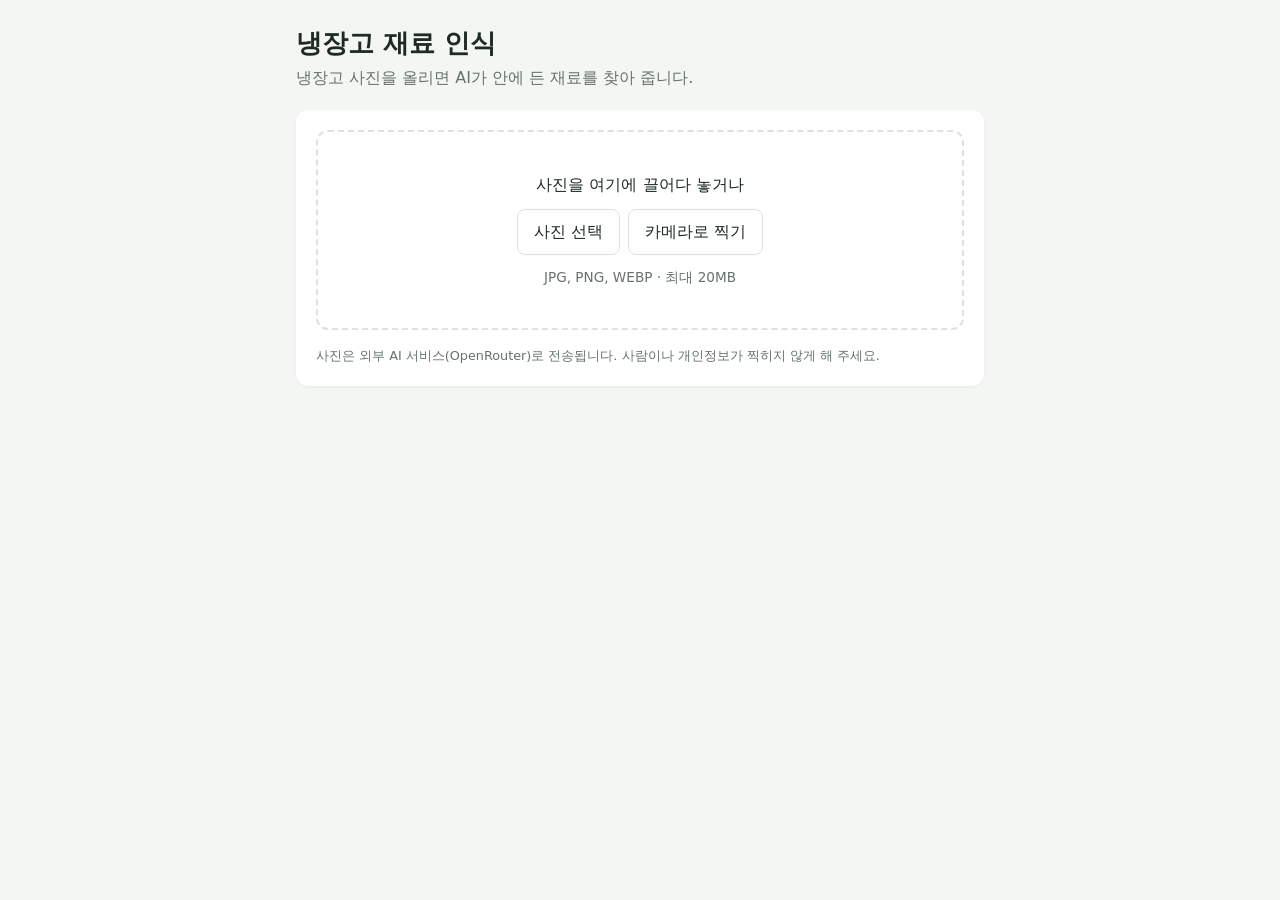
==== static/index.html @ 23ab40fd "1단계: 냉장고 사진 재료 인식 웹 앱 구현 - app.py: Flask 서버, POST /api/ingredients (진행 상황을 NDJSON으로 전달, 이미지 해시 캐시) -" ====
<!DOCTYPE html>
<!-- Created: 2026-09-29 11:59 -->
<html lang="ko">
<head>
  <meta charset="UTF-8">
  <meta name="viewport" content="width=device-width, initial-scale=1">
  <title>냉장고 재료 인식</title>
  <link rel="stylesheet" href="style.css">
</head>
<body>
  <main class="container">
    <header>
      <h1>냉장고 재료 인식</h1>
      <p class="subtitle">냉장고 사진을 올리면 AI가 안에 든 재료를 찾아 줍니다.</p>
    </header>

    <!-- 1. 사진 올리기 -->
    <section class="card" id="upload-section">
      <div class="dropzone" id="dropzone">
        <img id="preview" alt="올린 냉장고 사진 미리보기" hidden>
        <div id="dropzone-empty">
          <p class="dropzone-title">사진을 여기에 끌어다 놓거나</p>
          <div class="button-row">
            <button type="button" class="btn" id="pick-button">사진 선택</button>
            <button type="button" class="btn" id="camera-button">카메라로 찍기</button>
          </div>
          <p class="hint">JPG, PNG, WEBP · 최대 20MB</p>
        </div>
      </div>
      <input type="file" id="file-input" accept="image/jpeg,image/png,image/webp" hidden>
      <input type="file" id="camera-input" accept="image/*" capture="environment" hidden>

      <div class="button-row" id="photo-actions" hidden>
        <button type="button" class="btn primary" id="recognize-button">재료 인식하기</button>
        <button type="button" class="btn" id="change-button">다른 사진</button>
      </div>

      <p class="privacy">사진은 외부 AI 서비스(OpenRouter)로 전송됩니다. 사람이나 개인정보가 찍히지 않게 해 주세요.</p>
    </section>

    <!-- 2. 진행 상태 -->
    <section class="card status" id="progress" hidden>
      <div class="spinner" aria-hidden="true"></div>
      <p id="progress-text" role="status">재료를 인식하는 중…</p>
      <button type="button" class="btn" id="cancel-button">취소</button>
    </section>

    <p class="card error" id="error" role="alert" hidden></p>

    <!-- 3. 인식 결과 편집 -->
    <section class="card" id="result-section" hidden>
      <div class="result-header">
        <h2>찾은 재료 <span class="count" id="ingredient-count"></span></h2>
        <span class="meta" id="result-meta"></span>
      </div>
      <p class="notes" id="notes" hidden></p>
      <p class="empty" id="empty-message" hidden>재료를 찾지 못했습니다. 더 밝게 찍거나 직접 추가해 주세요.</p>
      <div id="groups"></div>

      <form class="add-form" id="add-form">
        <input type="text" id="add-name" placeholder="재료 이름 (예: 고추장)" maxlength="30" required>
        <input type="text" id="add-quantity" placeholder="양 (선택)" maxlength="30">
        <select id="add-category" aria-label="분류"></select>
        <button type="submit" class="btn">추가</button>
      </form>

      <button type="button" class="btn primary wide" id="next-button">이 재료로 레시피 만들기</button>
      <pre class="handoff" id="handoff" hidden></pre>
    </section>
  </main>

  <template id="ingredient-template">
    <li class="ingredient">
      <div class="name-cell">
        <input type="text" class="name" maxlength="30" aria-label="재료 이름">
        <span class="name-en"></span>
      </div>
      <input type="text" class="quantity" maxlength="30" placeholder="양" aria-label="양">
      <span class="badge"></span>
      <button type="button" class="delete" aria-label="삭제">×</button>
    </li>
  </template>

  <script src="app.js"></script>
</body>
</html>
---- static/style.css ----
/* Created: 2026-09-29 11:59 */
:root {
  --bg: #f4f6f3;
  --card: #ffffff;
  --text: #1f2a24;
  --muted: #66736b;
  --line: #dde3dc;
  --primary: #2f7d4f;
  --primary-dark: #256640;
  --danger: #c0392b;
  --warn-bg: #fff4d6;
  --warn-text: #8a5a00;
  --radius: 12px;
}

* { box-sizing: border-box; }
/* display: flex 등이 hidden 속성을 덮어쓰지 않게 */
[hidden] { display: none !important; }

body {
  margin: 0;
  background: var(--bg);
  color: var(--text);
  font-family: "Malgun Gothic", "Apple SD Gothic Neo", system-ui, sans-serif;
  line-height: 1.5;
}

.container {
  max-width: 720px;
  margin: 0 auto;
  padding: 24px 16px 48px;
}

h1 { margin: 0; font-size: 1.6rem; }
h2 { margin: 0; font-size: 1.2rem; }
.subtitle { margin: 4px 0 20px; color: var(--muted); }

.card {
  background: var(--card);
  border-radius: var(--radius);
  padding: 20px;
  margin-bottom: 16px;
  box-shadow: 0 1px 3px rgba(0, 0, 0, 0.06);
}

.btn {
  border: 1px solid var(--line);
  background: #fff;
  color: var(--text);
  padding: 10px 16px;
  border-radius: 8px;
  font: inherit;
  cursor: pointer;
}
.btn:hover { background: #f0f3ef; }
.btn.primary { background: var(--primary); border-color: var(--primary); color: #fff; font-weight: bold; }
.btn.primary:hover { background: var(--primary-dark); }
.btn:disabled { opacity: 0.5; cursor: default; }
.btn.wide { width: 100%; margin-top: 16px; padding: 14px; }

.button-row { display: flex; gap: 8px; flex-wrap: wrap; justify-content: center; }
#photo-actions { margin-top: 16px; }

.dropzone {
  border: 2px dashed var(--line);
  border-radius: var(--radius);
  min-height: 200px;
  display: flex;
  align-items: center;
  justify-content: center;
  text-align: center;
  padding: 16px;
  transition: border-color 0.2s, background 0.2s;
}
.dropzone.dragover { border-color: var(--primary); background: #eef7f1; }
.dropzone-title { margin: 0 0 12px; }
.hint { margin: 12px 0 0; color: var(--muted); font-size: 0.85rem; }
#preview { max-width: 100%; max-height: 360px; border-radius: 8px; }

.privacy { margin: 16px 0 0; font-size: 0.8rem; color: var(--muted); }

.status { display: flex; align-items: center; gap: 12px; }
.status p { margin: 0; flex: 1; }
.spinner {
  width: 24px; height: 24px; flex: none;
  border: 3px solid var(--line);
  border-top-color: var(--primary);
  border-radius: 50%;
  animation: spin 0.9s linear infinite;
}
@keyframes spin { to { transform: rotate(360deg); } }

.error { color: var(--danger); border-left: 4px solid var(--danger); }

.result-header { display: flex; justify-content: space-between; align-items: baseline; gap: 8px; flex-wrap: wrap; }
.count { color: var(--primary); }
.meta { color: var(--muted); font-size: 0.8rem; }
.notes { background: #f0f3ef; padding: 8px 12px; border-radius: 8px; font-size: 0.9rem; }
.empty { color: var(--muted); text-align: center; padding: 16px 0; }

.group h3 { font-size: 0.95rem; color: var(--muted); margin: 16px 0 6px; }
.group ul { list-style: none; margin: 0; padding: 0; }

.ingredient {
  display: flex;
  align-items: center;
  gap: 6px;
  padding: 6px 0;
  border-bottom: 1px solid var(--line);
}
.ingredient input {
  font: inherit;
  border: 1px solid transparent;
  border-radius: 6px;
  padding: 4px 6px;
  min-width: 0;
  background: transparent;
}
.ingredient input:hover, .ingredient input:focus { border-color: var(--line); background: #fff; }
.ingredient .name-cell { flex: 2; min-width: 0; display: flex; flex-direction: column; }
.ingredient .name { font-weight: bold; }
.ingredient .name-en { font-size: 0.75rem; color: var(--warn-text); padding: 0 6px; }
.ingredient .quantity { flex: 1; color: var(--muted); }

.badge { font-size: 0.72rem; padding: 2px 8px; border-radius: 999px; white-space: nowrap; }
.badge.low { background: var(--warn-bg); color: var(--warn-text); }
.badge.user { background: #e6f0ff; color: #2456a6; }

.delete {
  border: none; background: none; cursor: pointer;
  font-size: 1.3rem; line-height: 1; color: var(--muted); padding: 4px 8px;
}
.delete:hover { color: var(--danger); }

.add-form { display: flex; gap: 6px; margin-top: 16px; flex-wrap: wrap; }
.add-form input, .add-form select {
  font: inherit; padding: 8px; border: 1px solid var(--line); border-radius: 8px; min-width: 0;
}
.add-form #add-name { flex: 2 1 140px; }
.add-form #add-quantity { flex: 1 1 80px; }
.add-form select { flex: 1 1 100px; }

.handoff {
  background: #1f2a24; color: #d9f2e3;
  padding: 12px; border-radius: 8px;
  font-size: 0.8rem; overflow-x: auto; white-space: pre-wrap;
}

@media (max-width: 480px) {
  .container { padding: 16px 12px 40px; }
  .card { padding: 16px; }
  .ingredient .quantity { flex: 0 0 72px; }
}
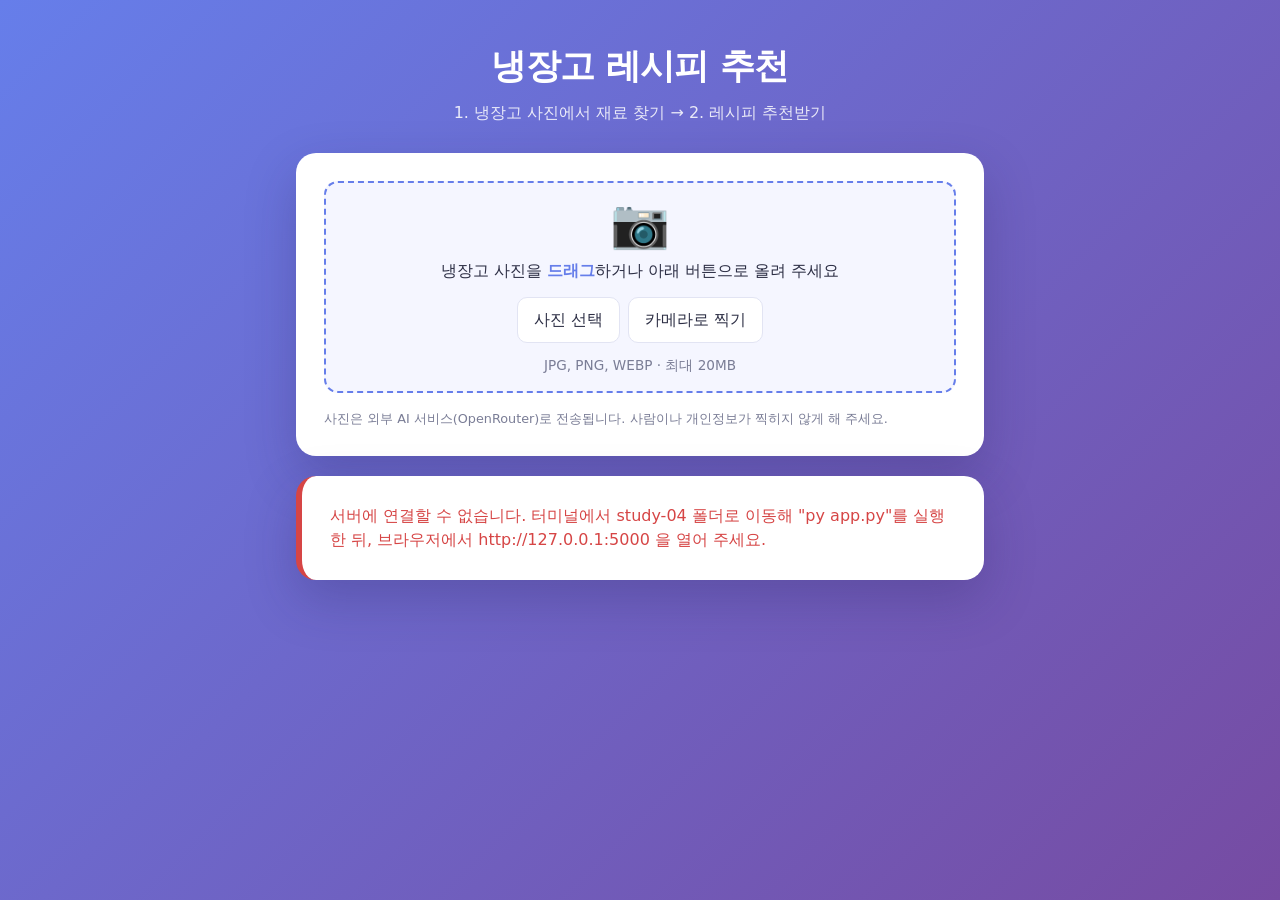
==== commit ff46ff91: "2단계: 레시피 추천 구현 - POST /api/recipes: NDJSON 스트리밍, 조건 필터와 모자란 수 재요청, 모델 전환, 30분 캐시 - recipes.py/ingred" ====
--- a/static/index.html
+++ b/static/index.html
@@ -4,14 +4,14 @@
 <head>
   <meta charset="UTF-8">
   <meta name="viewport" content="width=device-width, initial-scale=1">
-  <title>냉장고 재료 인식</title>
+  <title>냉장고 레시피 추천</title>
   <link rel="stylesheet" href="style.css">
 </head>
 <body>
   <main class="container">
     <header>
-      <h1>냉장고 재료 인식</h1>
-      <p class="subtitle">냉장고 사진을 올리면 AI가 안에 든 재료를 찾아 줍니다.</p>
+      <h1>냉장고 레시피 추천</h1>
+      <p class="subtitle">1. 냉장고 사진에서 재료 찾기 → 2. 레시피 추천받기</p>
     </header>
 
     <!-- 1. 사진 올리기 -->
@@ -19,7 +19,8 @@
       <div class="dropzone" id="dropzone">
         <img id="preview" alt="올린 냉장고 사진 미리보기" hidden>
         <div id="dropzone-empty">
-          <p class="dropzone-title">사진을 여기에 끌어다 놓거나</p>
+          <div class="dropzone-icon" aria-hidden="true">📷</div>
+          <p class="dropzone-title">냉장고 사진을 <strong>드래그</strong>하거나 아래 버튼으로 올려 주세요</p>
           <div class="button-row">
             <button type="button" class="btn" id="pick-button">사진 선택</button>
             <button type="button" class="btn" id="camera-button">카메라로 찍기</button>
@@ -65,7 +66,6 @@
       </form>
 
       <button type="button" class="btn primary wide" id="next-button">이 재료로 레시피 만들기</button>
-      <pre class="handoff" id="handoff" hidden></pre>
     </section>
   </main>
 
@@ -81,6 +81,7 @@
     </li>
   </template>
 
+  <script src="common.js"></script>
   <script src="app.js"></script>
 </body>
 </html>
--- a/static/style.css
+++ b/static/style.css
@@ -1,25 +1,33 @@
 /* Created: 2026-09-29 11:59 */
 :root {
-  --bg: #f4f6f3;
+  /* 파랑 → 보라 그라데이션 배경 위에 흰 카드 */
+  --bg-start: #667eea;
+  --bg-end: #764ba2;
   --card: #ffffff;
-  --text: #1f2a24;
-  --muted: #66736b;
-  --line: #dde3dc;
-  --primary: #2f7d4f;
-  --primary-dark: #256640;
-  --danger: #c0392b;
+  --text: #2d2f45;
+  --muted: #7a7d96;
+  --line: #e2e4f3;
+  --primary: #667eea;
+  --primary-dark: #5566d6;
+  --primary-soft: #f5f6ff;   /* 업로드 영역, 메모 바탕 */
+  --danger: #d64545;
   --warn-bg: #fff4d6;
   --warn-text: #8a5a00;
-  --radius: 12px;
+  --radius: 20px;
 }
 
 * { box-sizing: border-box; }
 /* display: flex 등이 hidden 속성을 덮어쓰지 않게 */
 [hidden] { display: none !important; }
 
+/* 배경은 html에 칠해 페이지가 길어져도 끝까지 그라데이션이 이어지게 */
+html {
+  min-height: 100%;
+  background: linear-gradient(135deg, var(--bg-start) 0%, var(--bg-end) 100%);
+}
+
 body {
   margin: 0;
-  background: var(--bg);
   color: var(--text);
   font-family: "Malgun Gothic", "Apple SD Gothic Neo", system-ui, sans-serif;
   line-height: 1.5;
@@ -28,19 +36,21 @@
 .container {
   max-width: 720px;
   margin: 0 auto;
-  padding: 24px 16px 48px;
-}
-
-h1 { margin: 0; font-size: 1.6rem; }
+  padding: 40px 16px 48px;
+}
+
+header { text-align: center; color: #fff; margin-bottom: 28px; }
+
+h1 { margin: 0; font-size: 2.2rem; font-weight: 800; letter-spacing: -0.02em; }
 h2 { margin: 0; font-size: 1.2rem; }
-.subtitle { margin: 4px 0 20px; color: var(--muted); }
+.subtitle { margin: 8px 0 0; color: rgba(255, 255, 255, 0.85); }
 
 .card {
   background: var(--card);
   border-radius: var(--radius);
-  padding: 20px;
-  margin-bottom: 16px;
-  box-shadow: 0 1px 3px rgba(0, 0, 0, 0.06);
+  padding: 28px;
+  margin-bottom: 20px;
+  box-shadow: 0 20px 50px rgba(40, 30, 90, 0.25);
 }
 
 .btn {
@@ -48,13 +58,17 @@
   background: #fff;
   color: var(--text);
   padding: 10px 16px;
-  border-radius: 8px;
+  border-radius: 10px;
   font: inherit;
   cursor: pointer;
-}
-.btn:hover { background: #f0f3ef; }
-.btn.primary { background: var(--primary); border-color: var(--primary); color: #fff; font-weight: bold; }
-.btn.primary:hover { background: var(--primary-dark); }
+  transition: background 0.2s, box-shadow 0.2s;
+}
+.btn:hover { background: var(--primary-soft); }
+.btn.primary {
+  background: linear-gradient(135deg, var(--bg-start), var(--bg-end));
+  border-color: transparent; color: #fff; font-weight: bold;
+}
+.btn.primary:hover { background: linear-gradient(135deg, var(--primary-dark), #683f94); box-shadow: 0 6px 16px rgba(102, 126, 234, 0.4); }
 .btn:disabled { opacity: 0.5; cursor: default; }
 .btn.wide { width: 100%; margin-top: 16px; padding: 14px; }
 
@@ -62,9 +76,10 @@
 #photo-actions { margin-top: 16px; }
 
 .dropzone {
-  border: 2px dashed var(--line);
-  border-radius: var(--radius);
-  min-height: 200px;
+  border: 2px dashed var(--primary);
+  border-radius: 14px;
+  background: var(--primary-soft);
+  min-height: 210px;
   display: flex;
   align-items: center;
   justify-content: center;
@@ -72,8 +87,10 @@
   padding: 16px;
   transition: border-color 0.2s, background 0.2s;
 }
-.dropzone.dragover { border-color: var(--primary); background: #eef7f1; }
-.dropzone-title { margin: 0 0 12px; }
+.dropzone.dragover { border-color: var(--bg-end); background: #ebeeff; }
+.dropzone-icon { font-size: 3rem; line-height: 1; margin-bottom: 12px; }
+.dropzone-title { margin: 0 0 14px; color: var(--text); }
+.dropzone-title strong { color: var(--primary); }
 .hint { margin: 12px 0 0; color: var(--muted); font-size: 0.85rem; }
 #preview { max-width: 100%; max-height: 360px; border-radius: 8px; }
 
@@ -90,12 +107,12 @@
 }
 @keyframes spin { to { transform: rotate(360deg); } }
 
-.error { color: var(--danger); border-left: 4px solid var(--danger); }
+.error { color: var(--danger); border-left: 6px solid var(--danger); }
 
 .result-header { display: flex; justify-content: space-between; align-items: baseline; gap: 8px; flex-wrap: wrap; }
 .count { color: var(--primary); }
 .meta { color: var(--muted); font-size: 0.8rem; }
-.notes { background: #f0f3ef; padding: 8px 12px; border-radius: 8px; font-size: 0.9rem; }
+.notes { background: var(--primary-soft); padding: 8px 12px; border-radius: 8px; font-size: 0.9rem; }
 .empty { color: var(--muted); text-align: center; padding: 16px 0; }
 
 .group h3 { font-size: 0.95rem; color: var(--muted); margin: 16px 0 6px; }
@@ -124,7 +141,7 @@
 
 .badge { font-size: 0.72rem; padding: 2px 8px; border-radius: 999px; white-space: nowrap; }
 .badge.low { background: var(--warn-bg); color: var(--warn-text); }
-.badge.user { background: #e6f0ff; color: #2456a6; }
+.badge.user { background: #eceeff; color: #4a55b8; }
 
 .delete {
   border: none; background: none; cursor: pointer;
@@ -134,20 +151,102 @@
 
 .add-form { display: flex; gap: 6px; margin-top: 16px; flex-wrap: wrap; }
 .add-form input, .add-form select {
-  font: inherit; padding: 8px; border: 1px solid var(--line); border-radius: 8px; min-width: 0;
+  font: inherit; padding: 8px; border: 1px solid var(--line); border-radius: 10px; min-width: 0;
+}
+.add-form input:focus, .add-form select:focus, .ingredient input:focus {
+  outline: 2px solid rgba(102, 126, 234, 0.35); outline-offset: 0;
 }
 .add-form #add-name { flex: 2 1 140px; }
 .add-form #add-quantity { flex: 1 1 80px; }
 .add-form select { flex: 1 1 100px; }
 
-.handoff {
-  background: #1f2a24; color: #d9f2e3;
-  padding: 12px; border-radius: 8px;
-  font-size: 0.8rem; overflow-x: auto; white-space: pre-wrap;
-}
+/* ---------- 2단계: 레시피 (recipes.html) ---------- */
+.subtitle strong { color: #fff; }
+.section-header { display: flex; justify-content: space-between; align-items: baseline; gap: 8px; flex-wrap: wrap; }
+.link, .link-button {
+  color: var(--primary); text-decoration: none; font-size: 0.9rem;
+  background: none; border: none; padding: 0; font: inherit; cursor: pointer;
+}
+.link:hover, .link-button:hover { text-decoration: underline; }
+.muted { color: var(--muted); font-weight: normal; font-size: 0.85rem; }
+.hint.left { text-align: left; margin-top: 8px; }
+
+.chips { list-style: none; padding: 0; margin: 14px 0 0; display: flex; flex-wrap: wrap; gap: 6px; }
+.chip {
+  display: inline-flex; align-items: center; gap: 2px;
+  background: var(--primary-soft); border: 1px solid var(--line);
+  border-radius: 999px; padding: 4px 4px 4px 12px; font-size: 0.9rem;
+}
+.chip button {
+  border: none; background: none; cursor: pointer; color: var(--muted);
+  font-size: 1rem; line-height: 1; padding: 2px 6px; border-radius: 999px;
+}
+.chip button:hover { color: var(--danger); background: #fff; }
+.chip.removed { background: #fff; color: var(--muted); text-decoration: line-through; border-style: dashed; }
+.chip.removed button:hover { color: var(--primary); }
+
+.options { display: grid; grid-template-columns: repeat(4, 1fr); gap: 12px; margin-top: 20px; }
+.options label { display: flex; flex-direction: column; gap: 4px; font-size: 0.85rem; font-weight: bold; color: var(--text); }
+.options label.wide { grid-column: 1 / -1; }
+.options select, .options input[type=text] {
+  font: inherit; font-weight: normal; padding: 8px; border: 1px solid var(--line); border-radius: 10px; min-width: 0; background: #fff;
+}
+.options select:focus, .options input[type=text]:focus { outline: 2px solid rgba(102, 126, 234, 0.35); }
+.options label.check { flex-direction: row; align-items: center; gap: 8px; font-weight: normal; font-size: 0.9rem; cursor: pointer; }
+.options label.check input { width: 18px; height: 18px; accent-color: var(--primary); }
+.options .btn.wide { grid-column: 1 / -1; margin-top: 4px; }
+
+.recipe-list { display: grid; gap: 14px; margin-top: 14px; }
+.recipe-card {
+  border: 1px solid var(--line); border-radius: 16px; padding: 18px;
+  transition: box-shadow 0.2s, border-color 0.2s;
+}
+.recipe-card:hover { border-color: var(--primary); box-shadow: 0 8px 24px rgba(102, 126, 234, 0.18); }
+.recipe-title { margin: 0 0 4px; font-size: 1.15rem; }
+.recipe-summary { margin: 0 0 10px; color: var(--muted); }
+.recipe-card .button-row { justify-content: flex-start; margin-top: 12px; }
+
+.tags { display: flex; flex-wrap: wrap; gap: 6px; }
+.tag { background: var(--primary-soft); color: #4a55b8; border-radius: 999px; padding: 2px 10px; font-size: 0.8rem; }
+
+.have { display: flex; align-items: center; gap: 10px; margin-top: 12px; }
+.have-bar { flex: 1; height: 8px; background: var(--line); border-radius: 999px; overflow: hidden; }
+.have-bar span { display: block; height: 100%; background: linear-gradient(90deg, var(--bg-start), var(--bg-end)); }
+.have-text { font-size: 0.85rem; color: var(--muted); white-space: nowrap; }
+
+.detail-title { font-size: 1.5rem; margin: 12px 0 4px; }
+.detail-summary { color: var(--muted); margin: 0 0 10px; }
+#detail-section h3 { margin: 24px 0 8px; font-size: 1.05rem; }
+.detail-ingredients { list-style: none; padding: 0; margin: 0; display: grid; grid-template-columns: 1fr 1fr; gap: 6px 16px; }
+.detail-ingredients li { display: flex; align-items: center; gap: 8px; padding: 6px 0; border-bottom: 1px solid var(--line); }
+.detail-ingredients .mark { font-size: 0.72rem; border-radius: 999px; padding: 2px 8px; white-space: nowrap; }
+.have-item .mark { background: #e7f6ec; color: #23824a; }
+.need-item .mark { background: #fdecec; color: var(--danger); }
+.item-name { font-weight: bold; }
+.item-amount { margin-left: auto; color: var(--muted); font-size: 0.9rem; text-align: right; }
+
+.steps { margin: 0; padding-left: 0; list-style: none; counter-reset: step; }
+.steps li {
+  counter-increment: step; position: relative; padding: 10px 12px 10px 48px; margin-bottom: 8px;
+  background: var(--primary-soft); border-radius: 12px; cursor: pointer; transition: opacity 0.2s;
+}
+.steps li::before {
+  content: counter(step); position: absolute; left: 12px; top: 9px;
+  width: 26px; height: 26px; border-radius: 50%; text-align: center; line-height: 26px; font-size: 0.85rem; font-weight: bold;
+  color: #fff; background: linear-gradient(135deg, var(--bg-start), var(--bg-end));
+}
+.steps li.done { opacity: 0.55; text-decoration: line-through; }
+.steps li.done::before { content: "✓"; }
+.steps li:focus { outline: 2px solid rgba(102, 126, 234, 0.5); }
+.tips { margin-top: 16px; background: var(--warn-bg); color: var(--warn-text); padding: 12px 14px; border-radius: 12px; }
+.disclaimer { margin: 18px 0 0; font-size: 0.8rem; color: var(--muted); text-align: center; }
 
 @media (max-width: 480px) {
-  .container { padding: 16px 12px 40px; }
-  .card { padding: 16px; }
+  .container { padding: 24px 12px 40px; }
+  h1 { font-size: 1.7rem; }
+  .card { padding: 18px; border-radius: 16px; }
   .ingredient .quantity { flex: 0 0 72px; }
-}
+  .options { grid-template-columns: 1fr 1fr; }
+  .detail-ingredients { grid-template-columns: 1fr; }
+  .recipe-card .button-row .btn { flex: 1; }
+}
